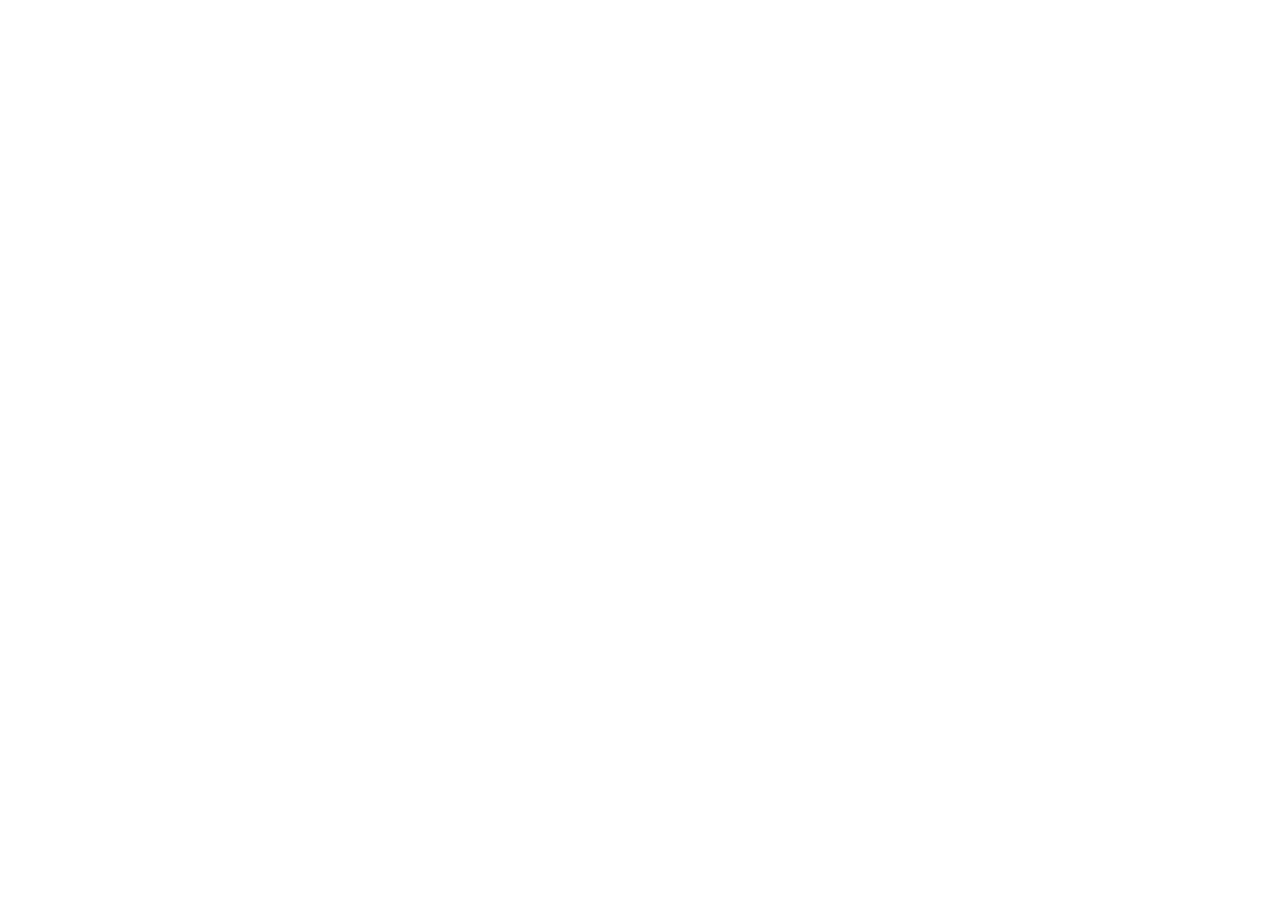
==== Projeto de Conclusão Faetec/index.html @ b3084e76 "Add files via upload" ====
<!DOCTYPE html>
<html lang="pt">
<head>
    <meta charset="UTF-8">
    <meta name="viewport" content="width=device-width, initial-scale=1.0">
    <title>Document</title>
    <link rel="stylesheet" href="style.css">
</head>
<body>
    

  <script src="script.js"></script>
</body>
</html>
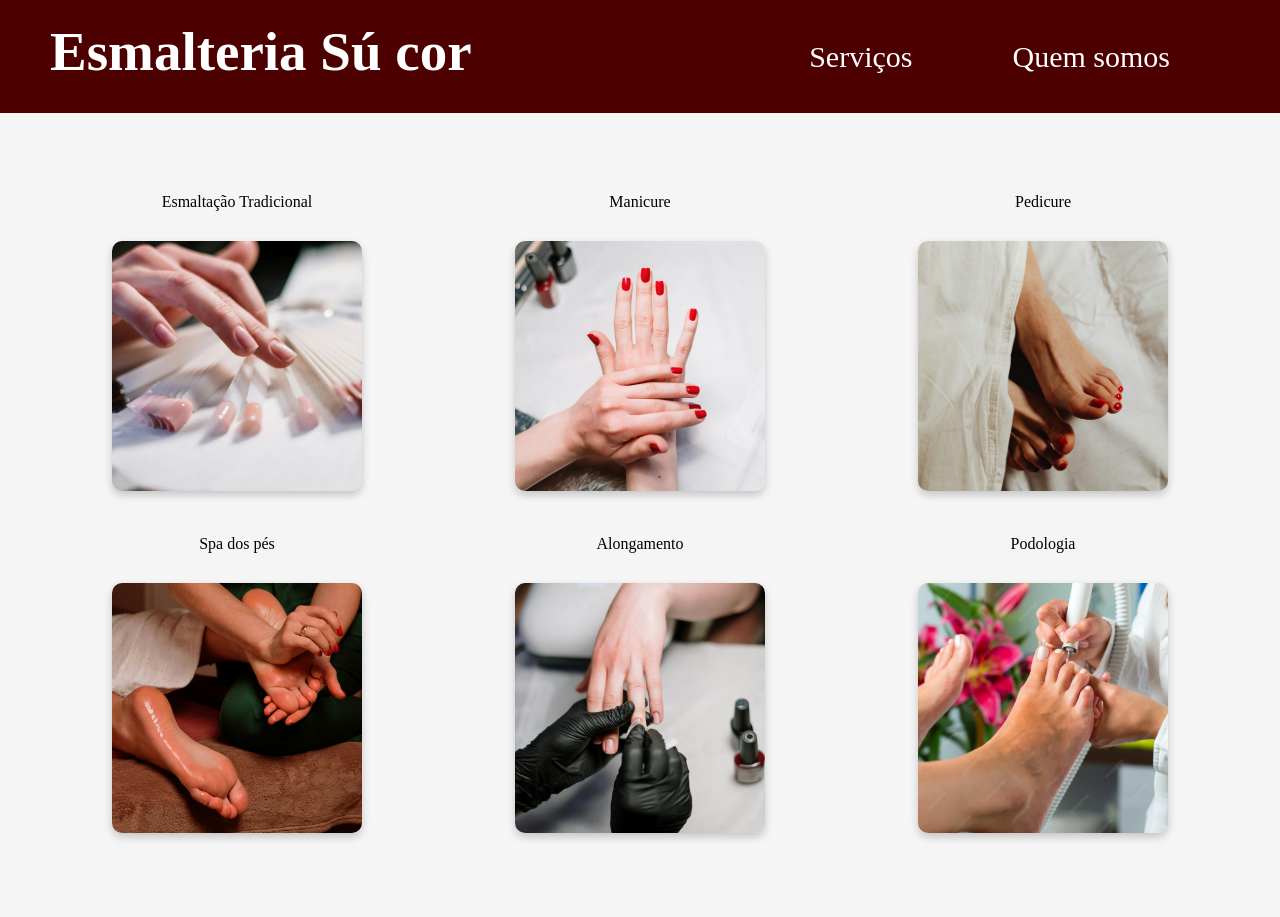
==== commit 3c7e38c8: "Add files via upload" ====
--- a/Projeto de Conclusão Faetec/index.html
+++ b/Projeto de Conclusão Faetec/index.html
@@ -4,10 +4,68 @@
     <meta charset="UTF-8">
     <meta name="viewport" content="width=device-width, initial-scale=1.0">
     <title>Document</title>
-    <link rel="stylesheet" href="style.css">
+    <link rel="stylesheet" href="./CSS/style.css">
+
 </head>
 <body>
+
+<header class="cabecalho" > 
+    <h1> Esmalteria Sú cor</h1>
+    <nav class="menu">
+        <a href="#">Serviços</a>
+        <a href="#">Quem somos</a>
+    </nav>
+</header>
+<div class="servicos">
+    <div>
+        <p>Esmaltação Tradicional</p>
+        <img src="Imagens/pexels-cottonbro-3997379.png">
+    </div>
+    <div>
+        <p>Manicure </p>
+        <img src="Imagens/pexels-cottonbro-3997386.jpg">
+    </div>
+
+
+     <div>
+        <p>Pedicure</p>
+        <img src="Imagens/pexels-karolina-grabowska-6642887.jpg">
     
+    </div>
+<div>
+        <p>Spa dos pés</p>
+        <img src="Imagens/pexels-dashamak-10832255.jpg">
+    </div>
+
+   
+    <div>
+        <p>Alongamento</p>
+        <img src="Imagens/pexels-cottonbro-3997391.jpg">
+    </div>
+
+    <div>
+        <p>Podologia</p>
+        <img src="Imagens/Screenshot 2025-06-16 215702.png">
+    </div>
+</div>
+
+
+
+
+
+
+
+
+
+
+
+
+
+
+
+
+
+
 
   <script src="script.js"></script>
 </body>
--- a/Projeto de Conclusão Faetec/CSS/style.css
+++ b/Projeto de Conclusão Faetec/CSS/style.css
@@ -0,0 +1,81 @@
+/* --- RESET GERAL --- */
+/* Tira as margens e espaçamentos padrão que o navegador coloca */
+* {
+  margin: 0;
+  padding: 0;
+  box-sizing: border-box; /* Faz com que o tamanho dos elementos inclua as bordas e o padding */
+  font-family: 'Palatino Linotype', 'Book Antiqua', Palatino, serif; /* Deixa a fonte chique do site */
+}
+
+/* --- FUNDO DO SITE --- */
+body {
+  background-color: whitesmoke; /* Cor de fundo bem clarinha para o site */
+}
+
+/* --- CABEÇALHO DO SITE (onde fica o nome e o menu) --- */
+.cabecalho {
+  background-color: #4c0000; /* Cor de fundo do cabeçalho (vermelho escuro) */
+  color: white; /* Cor das letras dentro do cabeçalho */
+  padding: 20px; /* Espaço interno no cabeçalho */
+  
+  display: flex; /* Coloca os itens (título e menu) um do lado do outro */
+  justify-content: space-between; /* Joga o título pra esquerda e o menu pra direita */
+  align-items: center; /* Alinha tudo no meio na vertical */
+}
+
+/* --- TÍTULO PRINCIPAL (o nome do site) --- */
+h1 {
+  font-size: 55px; /* Tamanho da letra do título */
+  margin-left: 30px; /* Dá um espaço entre o título e a borda esquerda */
+  margin-bottom: 10px; /* Espaço abaixo do título */
+  font-family: 'Palatino Linotype', 'Book Antiqua', Palatino, serif; /* Fonte chique só pro título */
+}
+
+/* --- MENU (onde ficam os links) --- */
+.menu{
+  display: flex; /* Faz os links do menu ficarem lado a lado (não um embaixo do outro) */
+  gap: 100px; /* Espaço entre um link e outro */
+  font-size: 30px; /* Tamanho da letra dos links */
+  margin-right: 90px; /* Espaço entre o menu e a borda direita da*/
+  color: white;
+}
+.menu a{
+    text-decoration: none;
+    color: white;
+}
+.menu a:hover{
+    color: whitesmoke;
+}
+img {
+  width: 100%;           /* Faz a imagem ocupar a largura da caixinha */
+  max-width: 300px;      /* Limita o tamanho máximo (fica bom em desktop) */
+  height: auto;          /* Mantém a proporção certa da foto */
+  border-radius: 10px;   /* Deixa as bordas levemente arredondadas (opcional, dá um charme) */
+  box-shadow: 0 4px 8px rgba(0, 0, 0, 0.2); /* Faz uma sombra suave (fica mais elegante) */
+}
+
+
+.servicos {
+  display: flex;        /* Deixa os itens na horizontal */
+  flex-wrap: wrap;      /* Permite quebrar para a linha de baixo */
+  justify-content: center; /* Centraliza as linhas */
+  gap: 40px;            /* Espaço entre as caixinhas */
+  padding: 80px 35px;
+  
+}
+
+.servicos div {
+  flex: 0 0 30%;        /* Cada bloco ocupa + ou - 30% da largura, assim cabem 3 por linha */
+  text-align: center;   /* Centraliza o texto de cada serviço */
+
+}
+
+img {
+  width: 250PX;          /* Faz a imagem ocupar toda a largura da caixinha */
+  height: 250px;         /* Mantém a proporção da imagem (não deforma) */
+  max-width: 250px;     /* Limita a largura máxima das fotos */
+  object-fit: cover;
+  margin-top: 30px;
+}
+
+
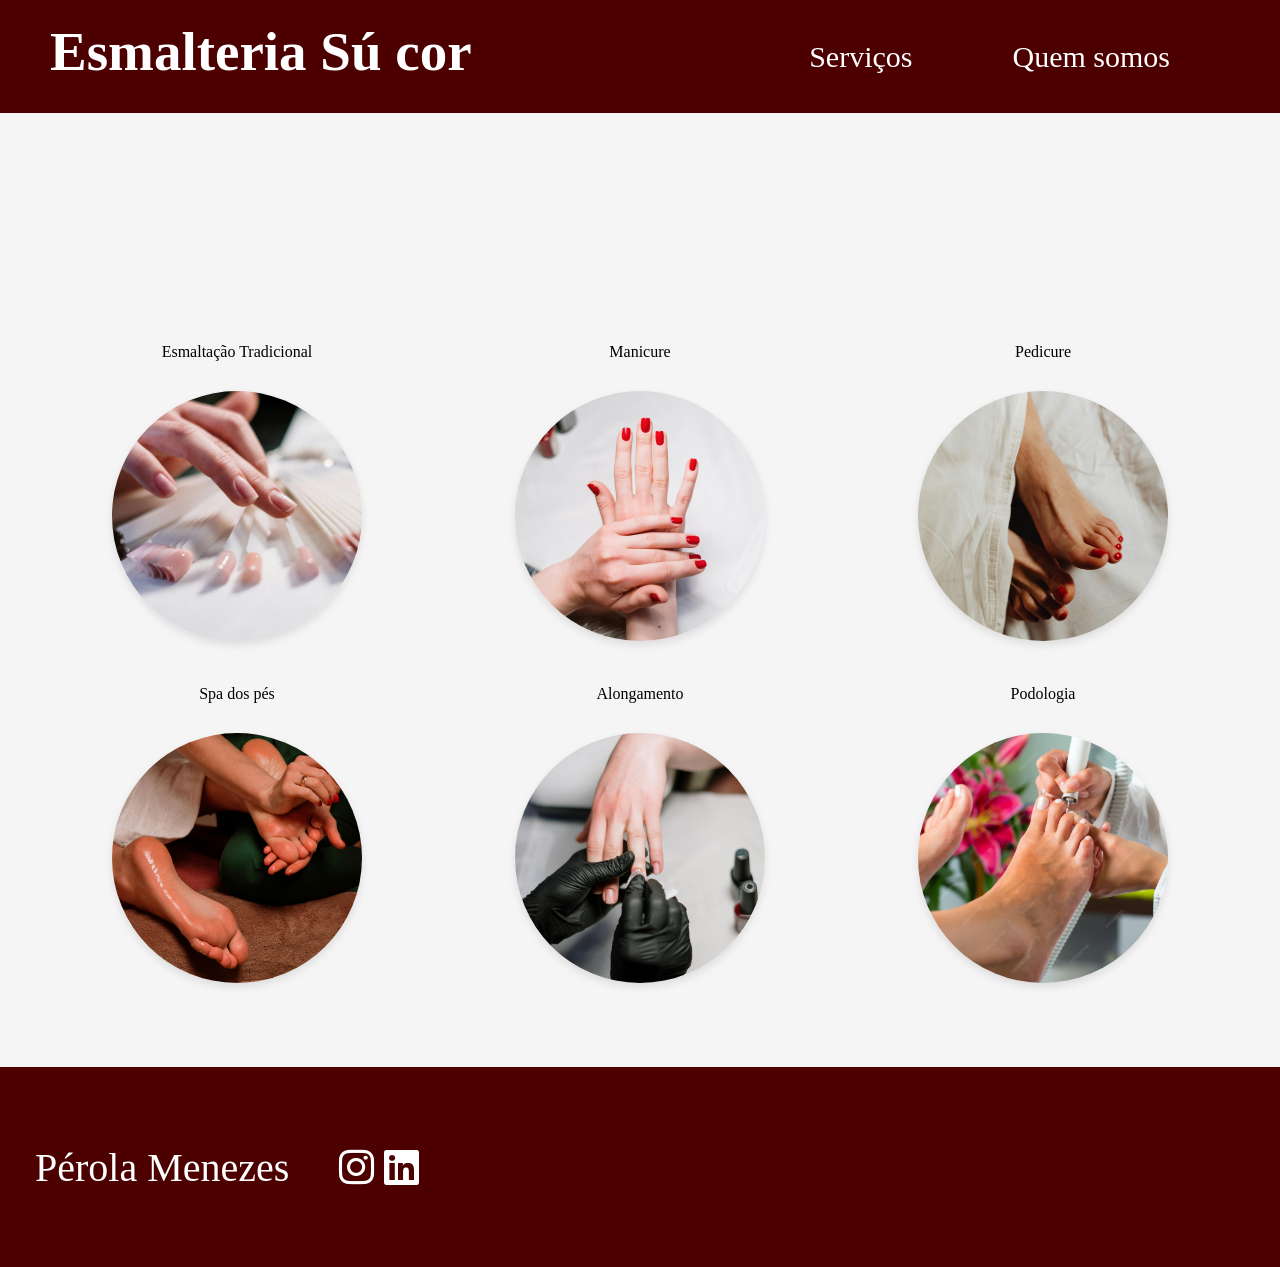
==== commit bb8a7380: "Add files via upload" ====
--- a/Projeto de Conclusão Faetec/index.html
+++ b/Projeto de Conclusão Faetec/index.html
@@ -3,8 +3,10 @@
 <head>
     <meta charset="UTF-8">
     <meta name="viewport" content="width=device-width, initial-scale=1.0">
-    <title>Document</title>
+    <title>Home</title>
     <link rel="stylesheet" href="./CSS/style.css">
+    <link rel="stylesheet" href="https://cdnjs.cloudflare.com/ajax/libs/font-awesome/6.5.1/css/all.min.css">
+
 
 </head>
 <body>
@@ -16,48 +18,60 @@
         <a href="#">Quem somos</a>
     </nav>
 </header>
-<div class="servicos">
-    <div>
-        <p>Esmaltação Tradicional</p>
-        <img src="Imagens/pexels-cottonbro-3997379.png">
-    </div>
-    <div>
-        <p>Manicure </p>
-        <img src="Imagens/pexels-cottonbro-3997386.jpg">
-    </div>
+<div class="video-pes">
 
 
-     <div>
-        <p>Pedicure</p>
-        <img src="Imagens/pexels-karolina-grabowska-6642887.jpg">
+    <video src="video/pes balancados.mp4" autoplay muted loop ></video>
+</div>
+<main>
+
+    <div class="servicos" >
+        <div >
+            <p>Esmaltação Tradicional</p>
+            <img src="Imagens/pexels-cottonbro-3997379.png" onclick="window.open('./login.html')">
+        </div>
+        <div>
+            <p>Manicure </p>
+            <img src="Imagens/pexels-cottonbro-3997386.jpg" onclick="window.open('./login.html')">
+        </div>
     
+    
+         <div>
+            <p>Pedicure</p>
+            <img src="Imagens/pexels-karolina-grabowska-6642887.jpg" onclick="window.open('./login.html')">
+        
+        </div>
+    <div>
+            <p>Spa dos pés</p>
+            <img src="Imagens/pexels-dashamak-10832255.jpg" onclick="window.open('./login.html')">
+        </div>
+    
+       
+        <div>
+            <p>Alongamento</p>
+            <img src="Imagens/pexels-cottonbro-3997391.jpg" onclick="window.open('./login.html')">
+        </div>
+    
+        <div>
+            <p>Podologia</p>
+            <img src="Imagens/Screenshot 2025-06-16 215702.png" onclick="window.open('./login.html')">
+        </div>
     </div>
-<div>
-        <p>Spa dos pés</p>
-        <img src="Imagens/pexels-dashamak-10832255.jpg">
-    </div>
+</main>
 
-   
-    <div>
-        <p>Alongamento</p>
-        <img src="Imagens/pexels-cottonbro-3997391.jpg">
-    </div>
+<footer>
 
-    <div>
-        <p>Podologia</p>
-        <img src="Imagens/Screenshot 2025-06-16 215702.png">
-    </div>
+
+<div class="footer-conteudo">
+    
+<div class=" footer-nome"> Pérola Menezes </div>
+<div class=" footer-redes"> 
+    <i class="fa-brands fa-instagram"></i>
+    <i class="fa-brands fa-linkedin"></i>
 </div>
 
-
-
-
-
-
-
-
-
-
+</div>
+</footer>
 
 
 
@@ -68,5 +82,6 @@
 
 
   <script src="script.js"></script>
+  
 </body>
 </html>
--- a/Projeto de Conclusão Faetec/CSS/style.css
+++ b/Projeto de Conclusão Faetec/CSS/style.css
@@ -10,6 +10,7 @@
 /* --- FUNDO DO SITE --- */
 body {
   background-color: whitesmoke; /* Cor de fundo bem clarinha para o site */
+  overflow-x: hidden;
 }
 
 /* --- CABEÇALHO DO SITE (onde fica o nome e o menu) --- */
@@ -21,6 +22,7 @@
   display: flex; /* Coloca os itens (título e menu) um do lado do outro */
   justify-content: space-between; /* Joga o título pra esquerda e o menu pra direita */
   align-items: center; /* Alinha tudo no meio na vertical */
+  width: 100vw;
 }
 
 /* --- TÍTULO PRINCIPAL (o nome do site) --- */
@@ -52,6 +54,7 @@
   height: auto;          /* Mantém a proporção certa da foto */
   border-radius: 10px;   /* Deixa as bordas levemente arredondadas (opcional, dá um charme) */
   box-shadow: 0 4px 8px rgba(0, 0, 0, 0.2); /* Faz uma sombra suave (fica mais elegante) */
+  cursor: pointer;
 }
 
 
@@ -71,11 +74,43 @@
 }
 
 img {
-  width: 250PX;          /* Faz a imagem ocupar toda a largura da caixinha */
-  height: 250px;         /* Mantém a proporção da imagem (não deforma) */
-  max-width: 250px;     /* Limita a largura máxima das fotos */
+  width: 250px;
+  height: 250px;
+  max-width: 250px;
   object-fit: cover;
   margin-top: 30px;
+
+  border-radius: 50%;         
+  box-shadow: 0 4px 8px rgba(0, 0, 0, 0.1); /* Sombra suave */
 }
 
+.video-pes{
+height: 150px;
+width: 100vw;
+}
+.video-pes video{
+    width: 100%;          /* Largura total da tela */
+    height: 100%;        /* Altura fixa */
+    object-fit: cover;    /* Mantém a qualidade visual cortando o excesso se precisar */
+    
 
+}
+
+.footer-conteudo{
+  display: flex;
+  height: 200px;
+  background-color: #4c0000;
+  width: 100vw;
+  color: white;
+  justify-content: start;
+  align-items: center;
+  gap: 50px;
+font-size: 40px;
+padding-left:35px;
+}
+
+.footer-redes{
+display: flex;
+gap: 10px;
+
+}
